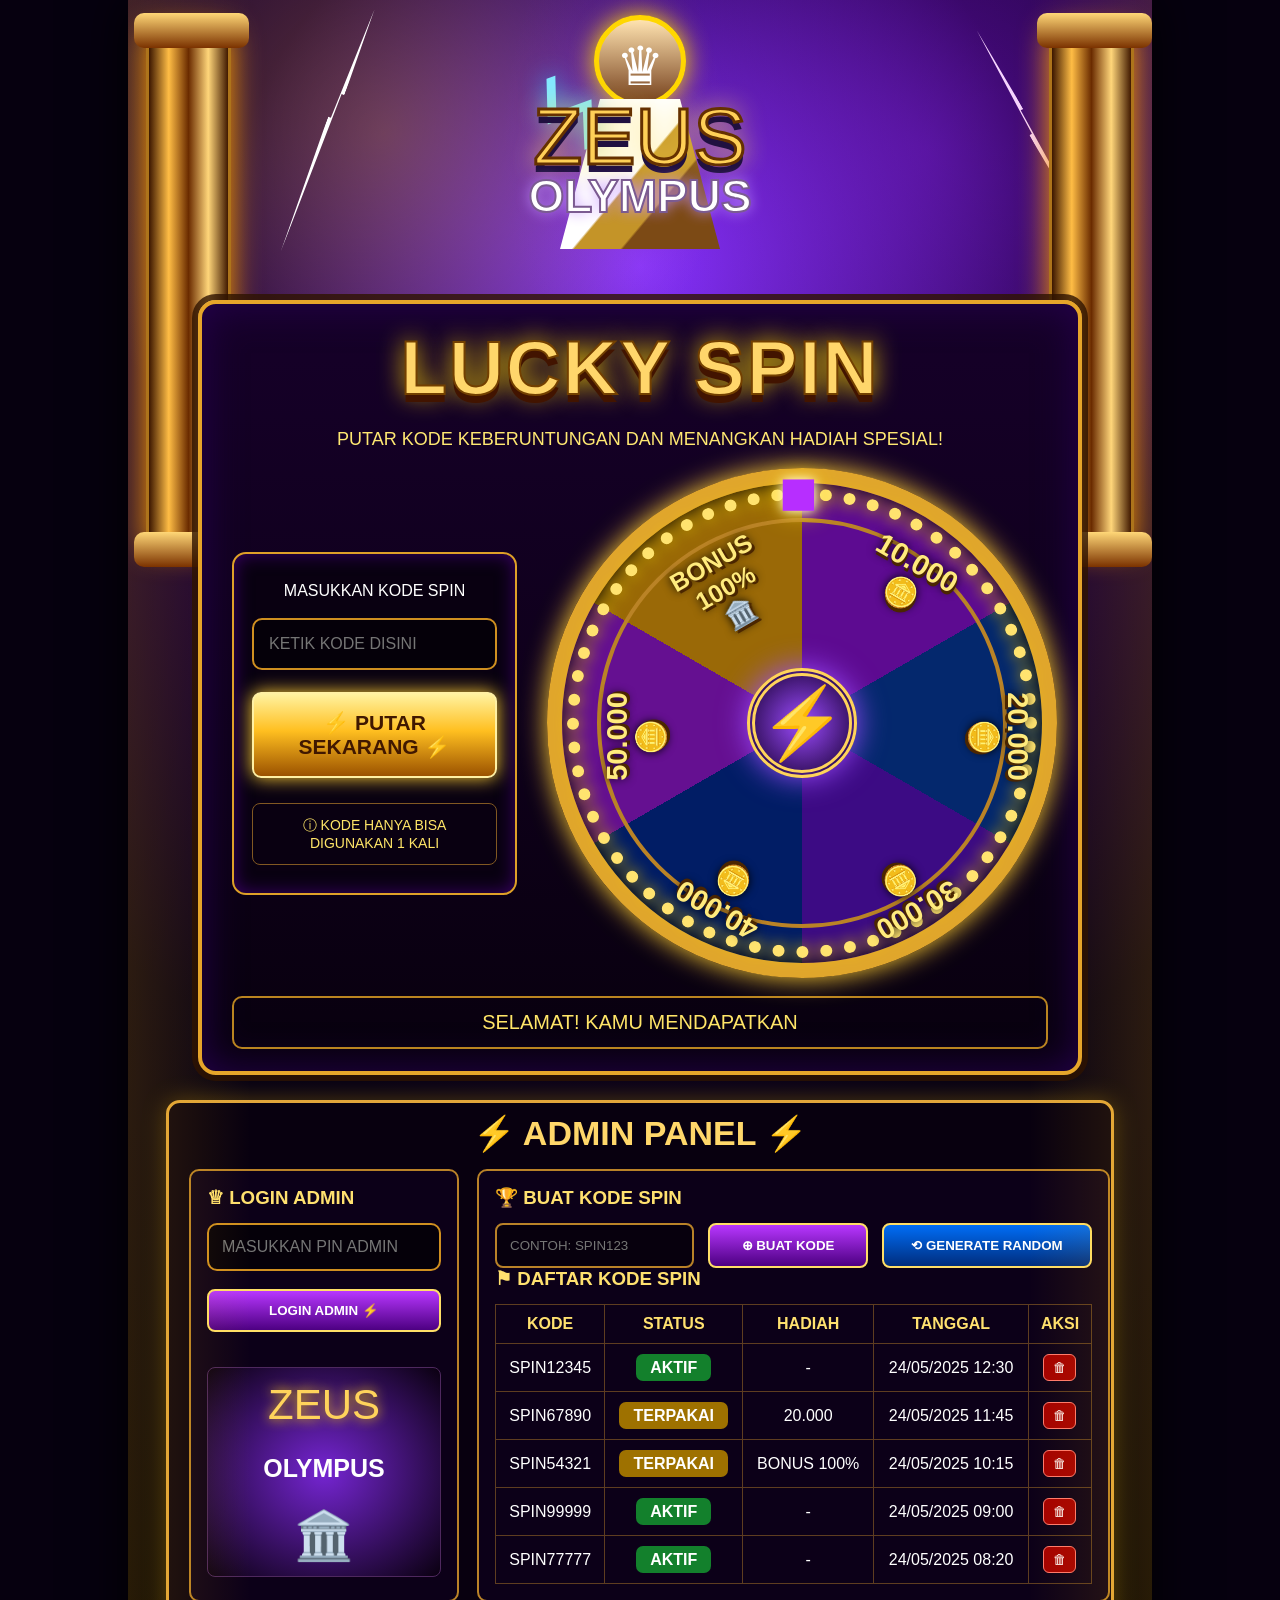
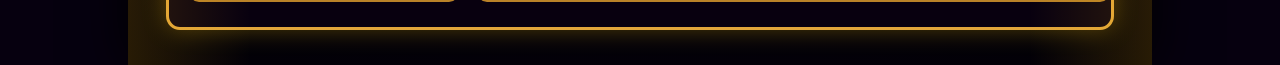
==== index.html @ 1fb8daa0 "Add files via upload" ====
<!doctype html>
<html lang="id">
<head>
  <meta charset="utf-8" />
  <meta name="viewport" content="width=device-width, initial-scale=1" />
  <title>Zeus Olympus Lucky Spin</title>
  <link rel="stylesheet" href="assets/css/style.css" />
</head>
<body>
  <main class="page-shell">
    <section class="top-scene">
      <div class="lightning l1"></div><div class="lightning l2"></div>
      <div class="pillar left"></div><div class="pillar right"></div>
      <div class="zeus-figure"><div class="head">♛</div><div class="body"></div><div class="bolt">ϟ</div></div>
      <div class="brand"><span>ZEUS</span><b>OLYMPUS</b></div>
    </section>

    <section class="game-frame">
      <h1>LUCKY SPIN</h1>
      <p class="tagline">PUTAR KODE KEBERUNTUNGAN DAN MENANGKAN HADIAH SPESIAL!</p>

      <div class="play-area">
        <aside class="claim-box">
          <label>MASUKKAN KODE SPIN</label>
          <div class="input-wrap"><input id="userCode" placeholder="KETIK KODE DISINI"><span>⚡</span></div>
          <button onclick="startSpin()" class="gold-btn">⚡ PUTAR SEKARANG ⚡</button>
          <div class="notice">ⓘ KODE HANYA BISA DIGUNAKAN 1 KALI</div>
        </aside>

        <section class="wheel-stage">
          <div class="pointer">◆</div>
          <div id="wheel" class="wheel">
            <div class="bulbs"></div>
            <div class="slice s1"><strong>10.000</strong><em>🪙</em></div>
            <div class="slice s2"><strong>20.000</strong><em>🪙</em></div>
            <div class="slice s3"><strong>30.000</strong><em>🪙</em></div>
            <div class="slice s4"><strong>40.000</strong><em>🪙</em></div>
            <div class="slice s5"><strong>50.000</strong><em>🪙</em></div>
            <div class="slice s6"><strong>BONUS<br>100%</strong><em>🏛️</em></div>
            <div class="wheel-center">⚡</div>
          </div>
        </section>
      </div>
      <div id="result" class="result">SELAMAT! KAMU MENDAPATKAN</div>
    </section>

    <section class="admin-section">
      <h2>⚡ ADMIN PANEL ⚡</h2>
      <div class="admin-grid">
        <div class="admin-card login-card">
          <h3>♕ LOGIN ADMIN</h3>
          <div class="input-wrap small"><input id="adminPin" type="password" placeholder="MASUKKAN PIN ADMIN"><span>🔒</span></div>
          <button onclick="loginAdmin()" class="purple-btn">LOGIN ADMIN ⚡</button>
          <div class="mini-logo"><span>ZEUS</span><b>OLYMPUS</b><i>🏛️</i></div>
        </div>
        <div class="admin-card table-card">
          <h3>🏆 BUAT KODE SPIN</h3>
          <div class="code-actions">
            <input id="newCode" placeholder="CONTOH: SPIN123">
            <button onclick="addCode()" class="purple-btn">⊕ BUAT KODE</button>
            <button onclick="generateRandomCode()" class="blue-btn">⟲ GENERATE RANDOM</button>
          </div>
          <h3>⚑ DAFTAR KODE SPIN</h3>
          <div class="table-wrap">
            <table><thead><tr><th>KODE</th><th>STATUS</th><th>HADIAH</th><th>TANGGAL</th><th>AKSI</th></tr></thead><tbody id="codeList"></tbody></table>
          </div>
        </div>
      </div>
    </section>
  </main>
<script src="assets/js/script.js"></script>
</body>
</html>
---- assets/css/style.css ----
*{box-sizing:border-box}body{margin:0;background:#06000f;color:#fff;font-family:Arial Black,Arial,sans-serif}.page-shell{max-width:1024px;margin:auto;min-height:1536px;position:relative;overflow:hidden;background:radial-gradient(circle at 50% 16%,#8534ff 0,#210041 28%,#070014 58%,#020006 100%);box-shadow:0 0 50px #000}.page-shell:before{content:"";position:absolute;inset:0;background:radial-gradient(circle at 25% 8%,rgba(255,206,0,.25),transparent 20%),radial-gradient(circle at 78% 9%,rgba(149,35,255,.35),transparent 25%),linear-gradient(90deg,rgba(255,183,0,.15),transparent 12%,transparent 88%,rgba(255,183,0,.15));pointer-events:none}.top-scene{height:300px;position:relative}.pillar{position:absolute;top:30px;width:85px;height:520px;background:linear-gradient(90deg,#3b1600,#ffbd45,#6a2b00,#ffd67a,#411900);border:3px solid #ad741b;box-shadow:0 0 30px #ff9d00}.pillar:before,.pillar:after{content:"";position:absolute;left:-15px;width:115px;height:35px;background:linear-gradient(#ffd777,#7b3200);border-radius:10px}.pillar:before{top:-20px}.pillar:after{bottom:-20px}.left{left:18px}.right{right:18px}.lightning{position:absolute;width:7px;height:260px;background:#fff;filter:drop-shadow(0 0 14px #32b9ff);clip-path:polygon(40% 0,100% 35%,58% 35%,95% 100%,0 45%,42% 45%)}.l1{left:195px;top:0;transform:rotate(22deg)}.l2{right:110px;top:15px;transform:rotate(-28deg);background:#f6d4ff}.zeus-figure{position:absolute;left:50%;top:15px;transform:translateX(-50%);width:230px;height:235px}.zeus-figure .head{width:92px;height:92px;border-radius:50%;background:linear-gradient(#ffe3b0,#76411e);margin:auto;text-align:center;font-size:54px;line-height:92px;border:5px solid gold;box-shadow:0 0 25px gold}.zeus-figure .body{width:160px;height:150px;margin:-8px auto 0;background:linear-gradient(130deg,#fff 0 48%,#c49428 49% 65%,#7c4a15 66%);clip-path:polygon(25% 0,75% 0,100% 100%,0 100%)}.bolt{position:absolute;left:12px;top:40px;font-size:105px;color:#83e9ff;text-shadow:0 0 25px #32b9ff;transform:rotate(-20deg)}.brand{position:absolute;left:50%;top:105px;transform:translateX(-50%);width:530px;text-align:center;z-index:5}.brand span{display:block;font-size:80px;line-height:.8;color:#ffd057;-webkit-text-stroke:3px #653100;text-shadow:0 8px 0 #201040,0 0 24px #ffde54}.brand b{display:block;font-size:46px;color:white;-webkit-text-stroke:2px #7b5b91;text-shadow:0 0 14px #c492ff}.game-frame{position:relative;margin:0 70px;padding:20px 30px 22px;border:4px solid #e6a52a;border-radius:18px;background:linear-gradient(#160029,#08000e);box-shadow:0 0 0 6px rgba(47,19,0,.8),inset 0 0 40px #25004d}.game-frame h1{text-align:center;margin:0;font-size:76px;letter-spacing:2px;color:#ffd66b;-webkit-text-stroke:2px #734000;text-shadow:0 8px 0 #421400,0 0 25px gold}.tagline{text-align:center;color:#ffe872;font-size:18px}.play-area{display:grid;grid-template-columns:285px 1fr;gap:30px;align-items:center}.claim-box{border:2px solid #dfa128;border-radius:14px;background:#090011;padding:28px 18px;box-shadow:inset 0 0 18px #3a0067}.claim-box label{display:block;text-align:center;margin-bottom:18px}.input-wrap{display:flex;align-items:center;border:2px solid #cf8f20;border-radius:10px;background:#050009;overflow:hidden}.input-wrap input{flex:1;background:transparent;border:0;color:#fff;padding:15px;font-size:16px;outline:0}.input-wrap span{padding:0 12px;font-size:26px;color:#ffd24d}.gold-btn{width:100%;margin-top:22px;padding:17px;border:2px solid #fff0a3;border-radius:9px;background:linear-gradient(#fff2a0,#ffbf20 45%,#9b5200);font-size:21px;font-weight:900;color:#401800;box-shadow:0 0 18px #ffcf33;cursor:pointer}.notice{margin-top:25px;border:1px solid #815822;border-radius:8px;padding:13px;color:#ffe568;text-align:center;font-size:14px}.wheel-stage{position:relative;width:510px;height:510px}.pointer{position:absolute;top:-10px;left:50%;transform:translateX(-50%) rotate(45deg);z-index:8;font-size:58px;color:#b72eff;text-shadow:0 0 12px #fff,0 0 25px gold}.wheel{position:absolute;inset:0;border-radius:50%;border:15px solid #e0a62c;background:conic-gradient(#5d0b91 0 60deg,#04286d 60deg 120deg,#3c0b84 120deg 180deg,#011d65 180deg 240deg,#651091 240deg 300deg,#9a6907 300deg 360deg);box-shadow:0 0 26px #ffcf33,inset 0 0 26px #000;transition:transform 5s cubic-bezier(.14,.76,.12,1)}.wheel:before{content:"";position:absolute;inset:35px;border-radius:50%;border:4px solid #ba8326}.bulbs{position:absolute;inset:5px;border-radius:50%;border:12px dotted #ffe36f;filter:drop-shadow(0 0 8px gold);animation:blink .8s infinite alternate}@keyframes blink{to{filter:brightness(1.8) drop-shadow(0 0 15px gold)}}.slice{position:absolute;left:185px;top:220px;width:140px;text-align:center;color:#ffeb7d;font-size:29px;text-shadow:2px 3px 0 #4b2600,0 0 10px #000}.slice em{display:block;font-style:normal}.s1{transform:rotate(30deg) translateY(-183px)}.s2{transform:rotate(90deg) translateY(-183px)}.s3{transform:rotate(150deg) translateY(-183px)}.s4{transform:rotate(210deg) translateY(-183px)}.s5{transform:rotate(270deg) translateY(-183px)}.s6{transform:rotate(330deg) translateY(-183px);font-size:25px}.wheel-center{position:absolute;left:50%;top:50%;transform:translate(-50%,-50%);width:110px;height:110px;border-radius:50%;background:radial-gradient(#9d4cff,#180034);border:8px double #ffd35b;display:grid;place-items:center;color:#ffd24d;font-size:70px;box-shadow:0 0 30px #9d4cff}.result{text-align:center;margin:18px auto 0;padding:13px;border:2px solid #ba8420;border-radius:10px;color:#ffe568;font-size:20px}.admin-section{margin:25px 38px 35px;border:3px solid #e1a63b;background:#08000f;border-radius:14px;padding:15px 20px 25px;box-shadow:0 0 25px rgba(255,200,0,.3)}.admin-section h2{text-align:center;margin:-5px 0 16px;color:#ffd76a;font-size:34px}.admin-grid{display:grid;grid-template-columns:270px 1fr;gap:18px}.admin-card{border:2px solid #b98228;border-radius:10px;padding:16px;background:#0c0018}.admin-card h3{color:#ffe16f;margin:0 0 14px}.small input{padding:13px}.purple-btn,.blue-btn{border:2px solid #ffdf67;border-radius:8px;color:white;font-weight:900;padding:12px;background:linear-gradient(#b837ff,#4d0082);cursor:pointer}.blue-btn{background:linear-gradient(#006df6,#002d7d)}.login-card .purple-btn{width:100%;margin-top:18px}.mini-logo{height:210px;margin-top:35px;border:1px solid #4e285e;border-radius:8px;background:radial-gradient(#7525d2,#0a0010);display:grid;place-items:center;text-align:center}.mini-logo span{font-size:42px;color:#ffd35b;text-shadow:0 0 12px gold}.mini-logo b{font-size:25px}.mini-logo i{font-size:48px;font-style:normal}.code-actions{display:grid;grid-template-columns:1fr 160px 210px;gap:14px}.code-actions input{background:#07000d;border:2px solid #b98228;border-radius:8px;color:white;padding:13px}table{width:100%;border-collapse:collapse;color:#fff}th,td{border:1px solid #5e3d20;padding:10px;text-align:center}th{color:#ffe16f}.badge{padding:5px 14px;border-radius:7px;font-weight:900}.active{background:#13802c}.used{background:#9e7100}.del{background:#a40000;color:#fff;border:1px solid #ff796e;border-radius:6px;padding:5px 9px;cursor:pointer}@media(max-width:760px){.page-shell{width:100%;min-height:auto}.top-scene{height:235px}.pillar{display:none}.brand{width:100%;top:92px}.brand span{font-size:54px}.brand b{font-size:32px}.zeus-figure{transform:translateX(-50%) scale(.75);top:0}.game-frame{margin:0 10px;padding:15px}.game-frame h1{font-size:42px}.play-area,.admin-grid{grid-template-columns:1fr}.wheel-stage{width:330px;height:330px;margin:auto}.wheel{border-width:10px}.slice{left:105px;top:145px;font-size:18px}.s1{transform:rotate(30deg) translateY(-120px)}.s2{transform:rotate(90deg) translateY(-120px)}.s3{transform:rotate(150deg) translateY(-120px)}.s4{transform:rotate(210deg) translateY(-120px)}.s5{transform:rotate(270deg) translateY(-120px)}.s6{transform:rotate(330deg) translateY(-120px);font-size:16px}.wheel-center{width:82px;height:82px;font-size:48px}.admin-section{margin:18px 10px}.code-actions{grid-template-columns:1fr}.table-wrap{overflow:auto}.mini-logo{display:none}}
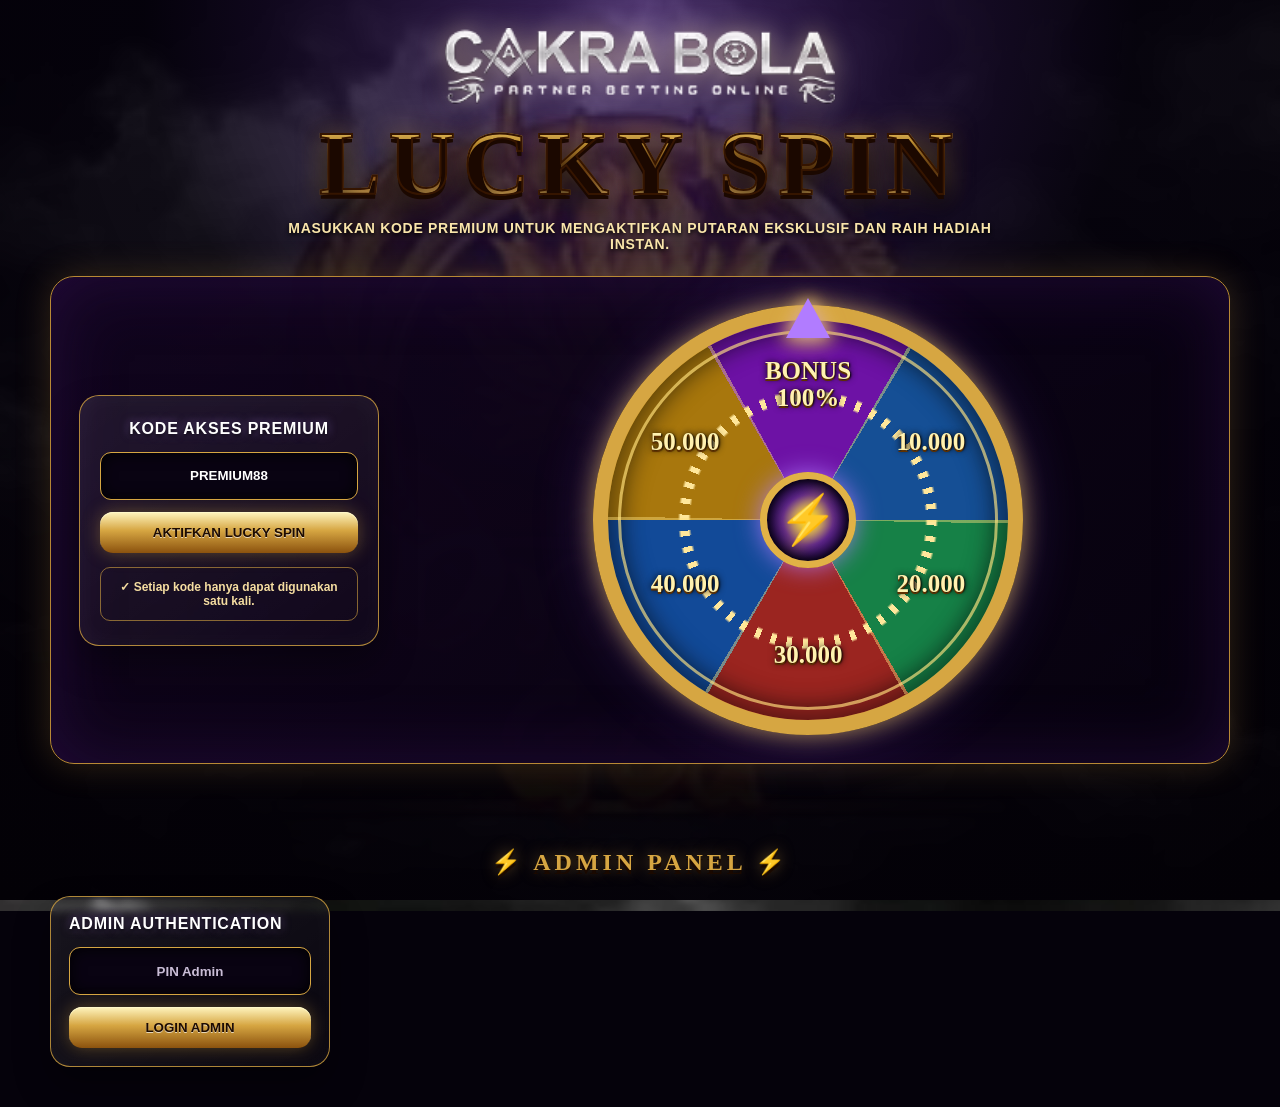
==== commit 95d6e238: "Add files via upload" ====
--- a/index.html
+++ b/index.html
@@ -1,73 +1,82 @@
-<!doctype html>
+<!DOCTYPE html>
 <html lang="id">
 <head>
-  <meta charset="utf-8" />
-  <meta name="viewport" content="width=device-width, initial-scale=1" />
-  <title>Zeus Olympus Lucky Spin</title>
-  <link rel="stylesheet" href="assets/css/style.css" />
+<meta charset="UTF-8">
+<meta name="viewport" content="width=device-width, initial-scale=1.0">
+<title>Zeus Lucky Spin Premium V2.5</title>
+<link rel="stylesheet" href="assets/css/style.css">
 </head>
 <body>
-  <main class="page-shell">
-    <section class="top-scene">
-      <div class="lightning l1"></div><div class="lightning l2"></div>
-      <div class="pillar left"></div><div class="pillar right"></div>
-      <div class="zeus-figure"><div class="head">♛</div><div class="body"></div><div class="bolt">ϟ</div></div>
-      <div class="brand"><span>ZEUS</span><b>OLYMPUS</b></div>
+  <main class="page">
+    <section class="hero">
+      <div class="brand-logo">
+        <img src="assets/img/logo.png" alt="Logo Brand" onerror="this.style.display='none';document.querySelector('.brand-fallback').style.display='block'">
+        <div class="brand-fallback">CAKRA BOLA</div>
+      </div>
+      <h1 class="title-gold">LUCKY SPIN</h1>
+      <p class="tagline">Masukkan kode premium untuk mengaktifkan putaran eksklusif dan raih hadiah instan.</p>
     </section>
 
-    <section class="game-frame">
-      <h1>LUCKY SPIN</h1>
-      <p class="tagline">PUTAR KODE KEBERUNTUNGAN DAN MENANGKAN HADIAH SPESIAL!</p>
+    <section class="game-shell">
+      <div class="input-panel glass-card">
+        <div class="panel-title">KODE AKSES PREMIUM</div>
+        <input id="userCode" value="PREMIUM88" placeholder="Masukkan Kode Lucky Spin">
+        <button class="spin-button" onclick="startSpin()"><span>AKTIFKAN LUCKY SPIN</span></button>
+        <div class="note">✓ Setiap kode hanya dapat digunakan satu kali.</div>
+      </div>
 
-      <div class="play-area">
-        <aside class="claim-box">
-          <label>MASUKKAN KODE SPIN</label>
-          <div class="input-wrap"><input id="userCode" placeholder="KETIK KODE DISINI"><span>⚡</span></div>
-          <button onclick="startSpin()" class="gold-btn">⚡ PUTAR SEKARANG ⚡</button>
-          <div class="notice">ⓘ KODE HANYA BISA DIGUNAKAN 1 KALI</div>
-        </aside>
-
-        <section class="wheel-stage">
-          <div class="pointer">◆</div>
-          <div id="wheel" class="wheel">
-            <div class="bulbs"></div>
-            <div class="slice s1"><strong>10.000</strong><em>🪙</em></div>
-            <div class="slice s2"><strong>20.000</strong><em>🪙</em></div>
-            <div class="slice s3"><strong>30.000</strong><em>🪙</em></div>
-            <div class="slice s4"><strong>40.000</strong><em>🪙</em></div>
-            <div class="slice s5"><strong>50.000</strong><em>🪙</em></div>
-            <div class="slice s6"><strong>BONUS<br>100%</strong><em>🏛️</em></div>
-            <div class="wheel-center">⚡</div>
-          </div>
-        </section>
+      <div class="wheel-stage">
+        <div class="pointer"></div>
+        <div id="wheel" class="wheel">
+          <div class="rim-dots"></div>
+          <div class="segment-lines"></div>
+          <div id="prizeLabels"></div>
+          <div class="hub"><span>⚡</span></div>
+        </div>
       </div>
-      <div id="result" class="result">SELAMAT! KAMU MENDAPATKAN</div>
     </section>
 
-    <section class="admin-section">
-      <h2>⚡ ADMIN PANEL ⚡</h2>
+    <div id="result" class="result"></div>
+
+    <section class="admin-wrap">
+      <h2 class="admin-heading">⚡ ADMIN PANEL ⚡</h2>
       <div class="admin-grid">
-        <div class="admin-card login-card">
-          <h3>♕ LOGIN ADMIN</h3>
-          <div class="input-wrap small"><input id="adminPin" type="password" placeholder="MASUKKAN PIN ADMIN"><span>🔒</span></div>
-          <button onclick="loginAdmin()" class="purple-btn">LOGIN ADMIN ⚡</button>
-          <div class="mini-logo"><span>ZEUS</span><b>OLYMPUS</b><i>🏛️</i></div>
+        <div class="glass-card admin-login">
+          <div class="panel-title">ADMIN AUTHENTICATION</div>
+          <input id="adminPin" type="password" placeholder="PIN Admin">
+          <button onclick="loginAdmin()" class="small-btn">LOGIN ADMIN</button>
         </div>
-        <div class="admin-card table-card">
-          <h3>🏆 BUAT KODE SPIN</h3>
-          <div class="code-actions">
-            <input id="newCode" placeholder="CONTOH: SPIN123">
-            <button onclick="addCode()" class="purple-btn">⊕ BUAT KODE</button>
-            <button onclick="generateRandomCode()" class="blue-btn">⟲ GENERATE RANDOM</button>
+        <div id="adminPanel" class="glass-card admin-panel hidden">
+          <div class="panel-title">GENERATE ACCESS CODE</div>
+          <div class="code-row code-row-v25">
+            <input id="newCode" placeholder="Contoh: PREMIUM122">
+            <select id="fixedReward">
+              <option value="RANDOM">RANDOM / ACAK</option>
+            </select>
+            <button onclick="addCode()" class="small-btn">CREATE CODE</button>
+            <button onclick="generateRandomCode()" class="small-btn alt">AUTO GENERATE</button>
           </div>
-          <h3>⚑ DAFTAR KODE SPIN</h3>
-          <div class="table-wrap">
-            <table><thead><tr><th>KODE</th><th>STATUS</th><th>HADIAH</th><th>TANGGAL</th><th>AKSI</th></tr></thead><tbody id="codeList"></tbody></table>
+          <div class="admin-help">Pilih reward khusus agar kode berhenti tepat di hadiah tersebut. Contoh: PREMIUM122 → 50.000.</div>
+          <div class="reward-settings">
+            <div class="panel-title reward-title">SETTING REWARD RODA</div>
+            <div id="rewardInputs" class="reward-grid"></div>
+            <button onclick="saveRewardSettings()" class="small-btn save-reward">SIMPAN REWARD</button>
+            <div class="claim-setting">
+              <input id="claimUrl" placeholder="Link Livechat / Link Klaim">
+              <button onclick="saveClaimUrl()" class="small-btn alt">SIMPAN LINK KLAIM</button>
+            </div>
           </div>
+
+          <table>
+            <thead><tr><th>ACCESS CODE</th><th>MODE</th><th>STATUS</th><th>REWARD</th><th>ACTION</th></tr></thead>
+            <tbody id="codeList"></tbody>
+          </table>
         </div>
       </div>
     </section>
   </main>
+
+  <div id="modal" class="modal hidden"><div class="modal-box"><div class="crown">♛</div><h3>SELAMAT!</h3><p id="modalPrize"></p><button class="claim-btn" onclick="claimPrize()">KLAIM SEKARANG</button></div></div>
 <script src="assets/js/script.js"></script>
 </body>
 </html>
--- a/assets/css/style.css
+++ b/assets/css/style.css
@@ -1 +1,20 @@
-*{box-sizing:border-box}body{margin:0;background:#06000f;color:#fff;font-family:Arial Black,Arial,sans-serif}.page-shell{max-width:1024px;margin:auto;min-height:1536px;position:relative;overflow:hidden;background:radial-gradient(circle at 50% 16%,#8534ff 0,#210041 28%,#070014 58%,#020006 100%);box-shadow:0 0 50px #000}.page-shell:before{content:"";position:absolute;inset:0;background:radial-gradient(circle at 25% 8%,rgba(255,206,0,.25),transparent 20%),radial-gradient(circle at 78% 9%,rgba(149,35,255,.35),transparent 25%),linear-gradient(90deg,rgba(255,183,0,.15),transparent 12%,transparent 88%,rgba(255,183,0,.15));pointer-events:none}.top-scene{height:300px;position:relative}.pillar{position:absolute;top:30px;width:85px;height:520px;background:linear-gradient(90deg,#3b1600,#ffbd45,#6a2b00,#ffd67a,#411900);border:3px solid #ad741b;box-shadow:0 0 30px #ff9d00}.pillar:before,.pillar:after{content:"";position:absolute;left:-15px;width:115px;height:35px;background:linear-gradient(#ffd777,#7b3200);border-radius:10px}.pillar:before{top:-20px}.pillar:after{bottom:-20px}.left{left:18px}.right{right:18px}.lightning{position:absolute;width:7px;height:260px;background:#fff;filter:drop-shadow(0 0 14px #32b9ff);clip-path:polygon(40% 0,100% 35%,58% 35%,95% 100%,0 45%,42% 45%)}.l1{left:195px;top:0;transform:rotate(22deg)}.l2{right:110px;top:15px;transform:rotate(-28deg);background:#f6d4ff}.zeus-figure{position:absolute;left:50%;top:15px;transform:translateX(-50%);width:230px;height:235px}.zeus-figure .head{width:92px;height:92px;border-radius:50%;background:linear-gradient(#ffe3b0,#76411e);margin:auto;text-align:center;font-size:54px;line-height:92px;border:5px solid gold;box-shadow:0 0 25px gold}.zeus-figure .body{width:160px;height:150px;margin:-8px auto 0;background:linear-gradient(130deg,#fff 0 48%,#c49428 49% 65%,#7c4a15 66%);clip-path:polygon(25% 0,75% 0,100% 100%,0 100%)}.bolt{position:absolute;left:12px;top:40px;font-size:105px;color:#83e9ff;text-shadow:0 0 25px #32b9ff;transform:rotate(-20deg)}.brand{position:absolute;left:50%;top:105px;transform:translateX(-50%);width:530px;text-align:center;z-index:5}.brand span{display:block;font-size:80px;line-height:.8;color:#ffd057;-webkit-text-stroke:3px #653100;text-shadow:0 8px 0 #201040,0 0 24px #ffde54}.brand b{display:block;font-size:46px;color:white;-webkit-text-stroke:2px #7b5b91;text-shadow:0 0 14px #c492ff}.game-frame{position:relative;margin:0 70px;padding:20px 30px 22px;border:4px solid #e6a52a;border-radius:18px;background:linear-gradient(#160029,#08000e);box-shadow:0 0 0 6px rgba(47,19,0,.8),inset 0 0 40px #25004d}.game-frame h1{text-align:center;margin:0;font-size:76px;letter-spacing:2px;color:#ffd66b;-webkit-text-stroke:2px #734000;text-shadow:0 8px 0 #421400,0 0 25px gold}.tagline{text-align:center;color:#ffe872;font-size:18px}.play-area{display:grid;grid-template-columns:285px 1fr;gap:30px;align-items:center}.claim-box{border:2px solid #dfa128;border-radius:14px;background:#090011;padding:28px 18px;box-shadow:inset 0 0 18px #3a0067}.claim-box label{display:block;text-align:center;margin-bottom:18px}.input-wrap{display:flex;align-items:center;border:2px solid #cf8f20;border-radius:10px;background:#050009;overflow:hidden}.input-wrap input{flex:1;background:transparent;border:0;color:#fff;padding:15px;font-size:16px;outline:0}.input-wrap span{padding:0 12px;font-size:26px;color:#ffd24d}.gold-btn{width:100%;margin-top:22px;padding:17px;border:2px solid #fff0a3;border-radius:9px;background:linear-gradient(#fff2a0,#ffbf20 45%,#9b5200);font-size:21px;font-weight:900;color:#401800;box-shadow:0 0 18px #ffcf33;cursor:pointer}.notice{margin-top:25px;border:1px solid #815822;border-radius:8px;padding:13px;color:#ffe568;text-align:center;font-size:14px}.wheel-stage{position:relative;width:510px;height:510px}.pointer{position:absolute;top:-10px;left:50%;transform:translateX(-50%) rotate(45deg);z-index:8;font-size:58px;color:#b72eff;text-shadow:0 0 12px #fff,0 0 25px gold}.wheel{position:absolute;inset:0;border-radius:50%;border:15px solid #e0a62c;background:conic-gradient(#5d0b91 0 60deg,#04286d 60deg 120deg,#3c0b84 120deg 180deg,#011d65 180deg 240deg,#651091 240deg 300deg,#9a6907 300deg 360deg);box-shadow:0 0 26px #ffcf33,inset 0 0 26px #000;transition:transform 5s cubic-bezier(.14,.76,.12,1)}.wheel:before{content:"";position:absolute;inset:35px;border-radius:50%;border:4px solid #ba8326}.bulbs{position:absolute;inset:5px;border-radius:50%;border:12px dotted #ffe36f;filter:drop-shadow(0 0 8px gold);animation:blink .8s infinite alternate}@keyframes blink{to{filter:brightness(1.8) drop-shadow(0 0 15px gold)}}.slice{position:absolute;left:185px;top:220px;width:140px;text-align:center;color:#ffeb7d;font-size:29px;text-shadow:2px 3px 0 #4b2600,0 0 10px #000}.slice em{display:block;font-style:normal}.s1{transform:rotate(30deg) translateY(-183px)}.s2{transform:rotate(90deg) translateY(-183px)}.s3{transform:rotate(150deg) translateY(-183px)}.s4{transform:rotate(210deg) translateY(-183px)}.s5{transform:rotate(270deg) translateY(-183px)}.s6{transform:rotate(330deg) translateY(-183px);font-size:25px}.wheel-center{position:absolute;left:50%;top:50%;transform:translate(-50%,-50%);width:110px;height:110px;border-radius:50%;background:radial-gradient(#9d4cff,#180034);border:8px double #ffd35b;display:grid;place-items:center;color:#ffd24d;font-size:70px;box-shadow:0 0 30px #9d4cff}.result{text-align:center;margin:18px auto 0;padding:13px;border:2px solid #ba8420;border-radius:10px;color:#ffe568;font-size:20px}.admin-section{margin:25px 38px 35px;border:3px solid #e1a63b;background:#08000f;border-radius:14px;padding:15px 20px 25px;box-shadow:0 0 25px rgba(255,200,0,.3)}.admin-section h2{text-align:center;margin:-5px 0 16px;color:#ffd76a;font-size:34px}.admin-grid{display:grid;grid-template-columns:270px 1fr;gap:18px}.admin-card{border:2px solid #b98228;border-radius:10px;padding:16px;background:#0c0018}.admin-card h3{color:#ffe16f;margin:0 0 14px}.small input{padding:13px}.purple-btn,.blue-btn{border:2px solid #ffdf67;border-radius:8px;color:white;font-weight:900;padding:12px;background:linear-gradient(#b837ff,#4d0082);cursor:pointer}.blue-btn{background:linear-gradient(#006df6,#002d7d)}.login-card .purple-btn{width:100%;margin-top:18px}.mini-logo{height:210px;margin-top:35px;border:1px solid #4e285e;border-radius:8px;background:radial-gradient(#7525d2,#0a0010);display:grid;place-items:center;text-align:center}.mini-logo span{font-size:42px;color:#ffd35b;text-shadow:0 0 12px gold}.mini-logo b{font-size:25px}.mini-logo i{font-size:48px;font-style:normal}.code-actions{display:grid;grid-template-columns:1fr 160px 210px;gap:14px}.code-actions input{background:#07000d;border:2px solid #b98228;border-radius:8px;color:white;padding:13px}table{width:100%;border-collapse:collapse;color:#fff}th,td{border:1px solid #5e3d20;padding:10px;text-align:center}th{color:#ffe16f}.badge{padding:5px 14px;border-radius:7px;font-weight:900}.active{background:#13802c}.used{background:#9e7100}.del{background:#a40000;color:#fff;border:1px solid #ff796e;border-radius:6px;padding:5px 9px;cursor:pointer}@media(max-width:760px){.page-shell{width:100%;min-height:auto}.top-scene{height:235px}.pillar{display:none}.brand{width:100%;top:92px}.brand span{font-size:54px}.brand b{font-size:32px}.zeus-figure{transform:translateX(-50%) scale(.75);top:0}.game-frame{margin:0 10px;padding:15px}.game-frame h1{font-size:42px}.play-area,.admin-grid{grid-template-columns:1fr}.wheel-stage{width:330px;height:330px;margin:auto}.wheel{border-width:10px}.slice{left:105px;top:145px;font-size:18px}.s1{transform:rotate(30deg) translateY(-120px)}.s2{transform:rotate(90deg) translateY(-120px)}.s3{transform:rotate(150deg) translateY(-120px)}.s4{transform:rotate(210deg) translateY(-120px)}.s5{transform:rotate(270deg) translateY(-120px)}.s6{transform:rotate(330deg) translateY(-120px);font-size:16px}.wheel-center{width:82px;height:82px;font-size:48px}.admin-section{margin:18px 10px}.code-actions{grid-template-columns:1fr}.table-wrap{overflow:auto}.mini-logo{display:none}}
+*{box-sizing:border-box} :root{--gold:#d6a642;--gold2:#fff0a8;--deep:#080213;--panel:#12051f;--line:#b88935;--purple:#2b0b55}
+body{margin:0;min-height:100vh;font-family:Arial,Helvetica,sans-serif;color:#fff;background:#05020b url('../img/bg.jpg') center/cover fixed no-repeat;overflow-x:hidden}
+body:before{content:"";position:fixed;inset:0;background:radial-gradient(circle at top,rgba(60,26,105,.72),rgba(5,2,12,.92) 45%,#030106 100%);z-index:-1}
+.page{width:min(1180px,96vw);margin:auto;padding:18px 0 40px}.hero{text-align:center;padding:10px 0 12px}.brand-logo img{max-width:390px;width:70%;height:auto;filter:drop-shadow(0 0 12px rgba(255,230,160,.55))}.brand-fallback{display:none;font-weight:900;font-size:42px;letter-spacing:4px;color:#f6e8ff;text-shadow:0 0 12px #b783ff}.title-gold{margin:2px 0 4px;font-family:Georgia,serif;font-size:clamp(48px,8vw,92px);letter-spacing:8px;background:linear-gradient(#fff4b5 0%,#d9a43a 30%,#7a3a07 56%,#ffe58c 100%);-webkit-background-clip:text;-webkit-text-fill-color:transparent;-webkit-text-stroke:2px #351500;text-shadow:0 5px 0 #1b0800,0 14px 24px rgba(0,0,0,.85),0 0 28px rgba(214,166,66,.55)}.tagline{margin:0 auto 12px;max-width:760px;color:#f9e5aa;font-weight:800;text-transform:uppercase;font-size:14px;letter-spacing:.7px;text-shadow:0 2px 4px #000}.game-shell{display:grid;grid-template-columns:300px 1fr;gap:36px;align-items:center;min-height:470px;padding:28px;border:1.7px solid var(--line);border-radius:24px;background:linear-gradient(135deg,rgba(18,5,31,.92),rgba(7,2,15,.92));box-shadow:0 0 35px rgba(214,166,66,.22),inset 0 0 70px rgba(57,17,96,.45)}.glass-card{border:1.5px solid rgba(214,166,66,.8);border-radius:20px;background:linear-gradient(145deg,rgba(255,255,255,.08),rgba(255,255,255,.02));box-shadow:inset 0 0 25px rgba(255,255,255,.04),0 18px 35px rgba(0,0,0,.35);backdrop-filter:blur(4px)}.input-panel{padding:24px 20px;text-align:center}.panel-title{font-weight:900;color:#fff;letter-spacing:.8px;text-shadow:0 2px 4px #000,0 0 10px rgba(190,140,255,.55);margin-bottom:14px}input{width:100%;height:48px;border-radius:11px;border:1.4px solid var(--gold);background:#090312;color:#fff;text-align:center;font-weight:800;outline:none;box-shadow:inset 0 0 15px #000}input::placeholder{color:#c9bdd6}.spin-button,.small-btn{width:100%;border:none;border-radius:13px;margin-top:12px;padding:13px 12px;cursor:pointer;font-weight:900;color:#1d0b00;background:linear-gradient(180deg,#fff5bf,#d6a642 45%,#8b520e 100%);box-shadow:0 0 18px rgba(214,166,66,.38),inset 0 1px 0 #fff8c9;text-shadow:0 1px 0 rgba(255,255,255,.65);transition:.2s}.spin-button:hover,.small-btn:hover{transform:translateY(-1px);filter:brightness(1.08)}.note{margin-top:14px;padding:12px;border:1px solid rgba(214,166,66,.6);border-radius:10px;color:#f5dda1;font-weight:800;font-size:12px}.wheel-stage{position:relative;width:430px;height:430px;margin:auto}.pointer{position:absolute;left:50%;top:-7px;transform:translateX(-50%);z-index:10;width:0;height:0;border-left:22px solid transparent;border-right:22px solid transparent;border-top:0;border-bottom:40px solid #b17cff;filter:drop-shadow(0 0 10px rgba(177,124,255,.85)) drop-shadow(0 0 8px gold)}.pointer.bump{animation:bump .22s ease}@keyframes bump{50%{transform:translateX(-50%) translateY(-8px) scale(1.08)}}.wheel{position:relative;width:430px;height:430px;border-radius:50%;background:conic-gradient(from -30deg,#6d12a5 0deg 60deg,#154f95 60deg 120deg,#168147 120deg 180deg,#9b2520 180deg 240deg,#124a98 240deg 300deg,#a8770d 300deg 360deg);border:15px solid #d6a642;box-shadow:0 0 25px rgba(255,210,100,.62),0 0 60px rgba(128,80,255,.25),inset 0 0 34px rgba(0,0,0,.65);transition:transform 7.2s cubic-bezier(.08,.72,.08,1);overflow:hidden}.wheel:before{content:"";position:absolute;inset:10px;border-radius:50%;border:3px solid rgba(255,226,127,.65);box-shadow:inset 0 0 22px rgba(0,0,0,.35)}.rim-dots{position:absolute;inset:16px;border-radius:50%;background:repeating-conic-gradient(from 0deg,#ffe79b 0deg 2.5deg,transparent 2.5deg 7.5deg);-webkit-mask:radial-gradient(circle,transparent 0 45%,#000 46% 49%,transparent 50%)}.segment-lines{position:absolute;inset:0;border-radius:50%;background:repeating-conic-gradient(from -30deg,rgba(255,226,127,.8) 0deg 1deg,transparent 1deg 60deg);opacity:.55}.prize-label{position:absolute;left:50%;top:50%;width:116px;margin-left:-58px;margin-top:-20px;transform:rotate(var(--a)) translateY(-142px) rotate(calc(-1 * var(--a)));text-align:center;font-family:Georgia,serif;font-size:25px;line-height:1.05;font-weight:900;color:#fff2b0;text-shadow:0 2px 0 #5f3100,0 0 7px #000,1px 1px 2px #000;z-index:4}.hub{position:absolute;left:50%;top:50%;transform:translate(-50%,-50%);width:96px;height:96px;border-radius:50%;display:grid;place-items:center;background:radial-gradient(circle,#ffe48d 0,#5b238d 43%,#1b0735 70%);border:7px solid #e1b246;box-shadow:0 0 25px rgba(177,124,255,.8),inset 0 0 12px #000;z-index:5}.hub span{font-size:48px;filter:drop-shadow(0 0 8px gold)}.result{text-align:center;min-height:46px;margin:18px 0 10px;font-family:Georgia,serif;font-size:28px;font-weight:900;color:#dfffe6;text-shadow:0 2px 0 #0b4018,0 0 12px rgba(139,255,174,.55)}.admin-wrap{margin-top:18px}.admin-heading{text-align:center;font-family:Georgia,serif;letter-spacing:4px;color:#d6a642;text-shadow:0 4px 0 #1a0900,0 0 16px rgba(214,166,66,.55)}.admin-grid{display:grid;grid-template-columns:280px 1fr;gap:18px}.admin-login,.admin-panel{padding:18px}.hidden{display:none!important}.code-row{display:grid;grid-template-columns:1fr 160px 180px;gap:10px}table{width:100%;border-collapse:collapse;margin-top:14px;font-size:13px}th,td{border:1px solid rgba(214,166,66,.45);padding:10px;text-align:center}th{color:#ffe29a;background:rgba(0,0,0,.35)}.badge{padding:5px 10px;border-radius:8px;font-weight:900}.active{background:#0c7c3a}.used{background:#9a6814}.del{background:#791818;color:#fff;border:none;border-radius:7px;padding:7px;cursor:pointer}.alt{background:linear-gradient(180deg,#d9c9ff,#6d36b8)}.modal{position:fixed;inset:0;background:rgba(0,0,0,.76);display:grid;place-items:center;z-index:99}.modal-box{width:min(420px,90vw);text-align:center;padding:32px;border-radius:24px;border:2px solid var(--gold);background:linear-gradient(145deg,#160623,#030106);box-shadow:0 0 50px rgba(214,166,66,.45)}.crown{font-size:48px;color:var(--gold2)}.modal h3{font-family:Georgia,serif;color:var(--gold2);font-size:38px;margin:5px}.modal p{font-size:24px;font-weight:900;color:#dfffe6}@media(max-width:850px){.game-shell,.admin-grid{grid-template-columns:1fr}.wheel-stage{width:330px;height:330px}.wheel{width:330px;height:330px}.prize-label{font-size:18px;transform:rotate(var(--a)) translateY(-108px) rotate(calc(-1 * var(--a)))}.code-row{grid-template-columns:1fr}.title-gold{letter-spacing:3px}.game-shell{padding:18px}}
+
+
+/* V2.4 Reward Dashboard + Premium Claim Button */
+.reward-settings{margin-top:18px;padding:16px;border:1px solid rgba(214,166,66,.42);border-radius:16px;background:linear-gradient(145deg,rgba(255,255,255,.055),rgba(0,0,0,.22));box-shadow:inset 0 0 20px rgba(214,166,66,.08)}
+.reward-title{margin-bottom:10px;color:#ffe8a0}
+.reward-grid{display:grid;grid-template-columns:repeat(3,1fr);gap:10px}
+.reward-item{display:flex;flex-direction:column;gap:6px}
+.reward-item label{font-size:11px;font-weight:900;color:#e8c979;letter-spacing:.6px;text-align:left}.reward-item input{height:40px;font-size:13px}
+.save-reward{max-width:220px;margin:14px auto 0;display:block}.claim-setting{display:grid;grid-template-columns:1fr 180px;gap:10px;margin-top:14px}.claim-setting input{height:42px;text-align:left;padding:0 14px}.claim-btn{min-width:220px;border:none;border-radius:14px;padding:14px 22px;cursor:pointer;font-weight:900;letter-spacing:1px;color:#1b0800;background:linear-gradient(180deg,#fff7c7,#e1b246 48%,#8b520e 100%);box-shadow:0 0 20px rgba(225,178,70,.55),inset 0 1px 0 #fff8d4;text-shadow:0 1px 0 rgba(255,255,255,.75)}.claim-btn:hover{transform:translateY(-1px);filter:brightness(1.08)}
+@media(max-width:850px){.reward-grid{grid-template-columns:repeat(2,1fr)}.claim-setting{grid-template-columns:1fr}}
+
+/* V2.5 Fixed Reward Per Code */
+.code-row-v25{grid-template-columns:1fr 170px 145px 170px;align-items:center}
+select{width:100%;height:48px;border-radius:11px;border:1.4px solid var(--gold);background:#090312;color:#fff;text-align:center;font-weight:900;outline:none;box-shadow:inset 0 0 15px #000;padding:0 10px}
+.admin-help{margin:10px 0 4px;color:#ead39a;font-size:12px;font-weight:800;text-align:left;opacity:.95}
+@media(max-width:850px){.code-row-v25{grid-template-columns:1fr}}
